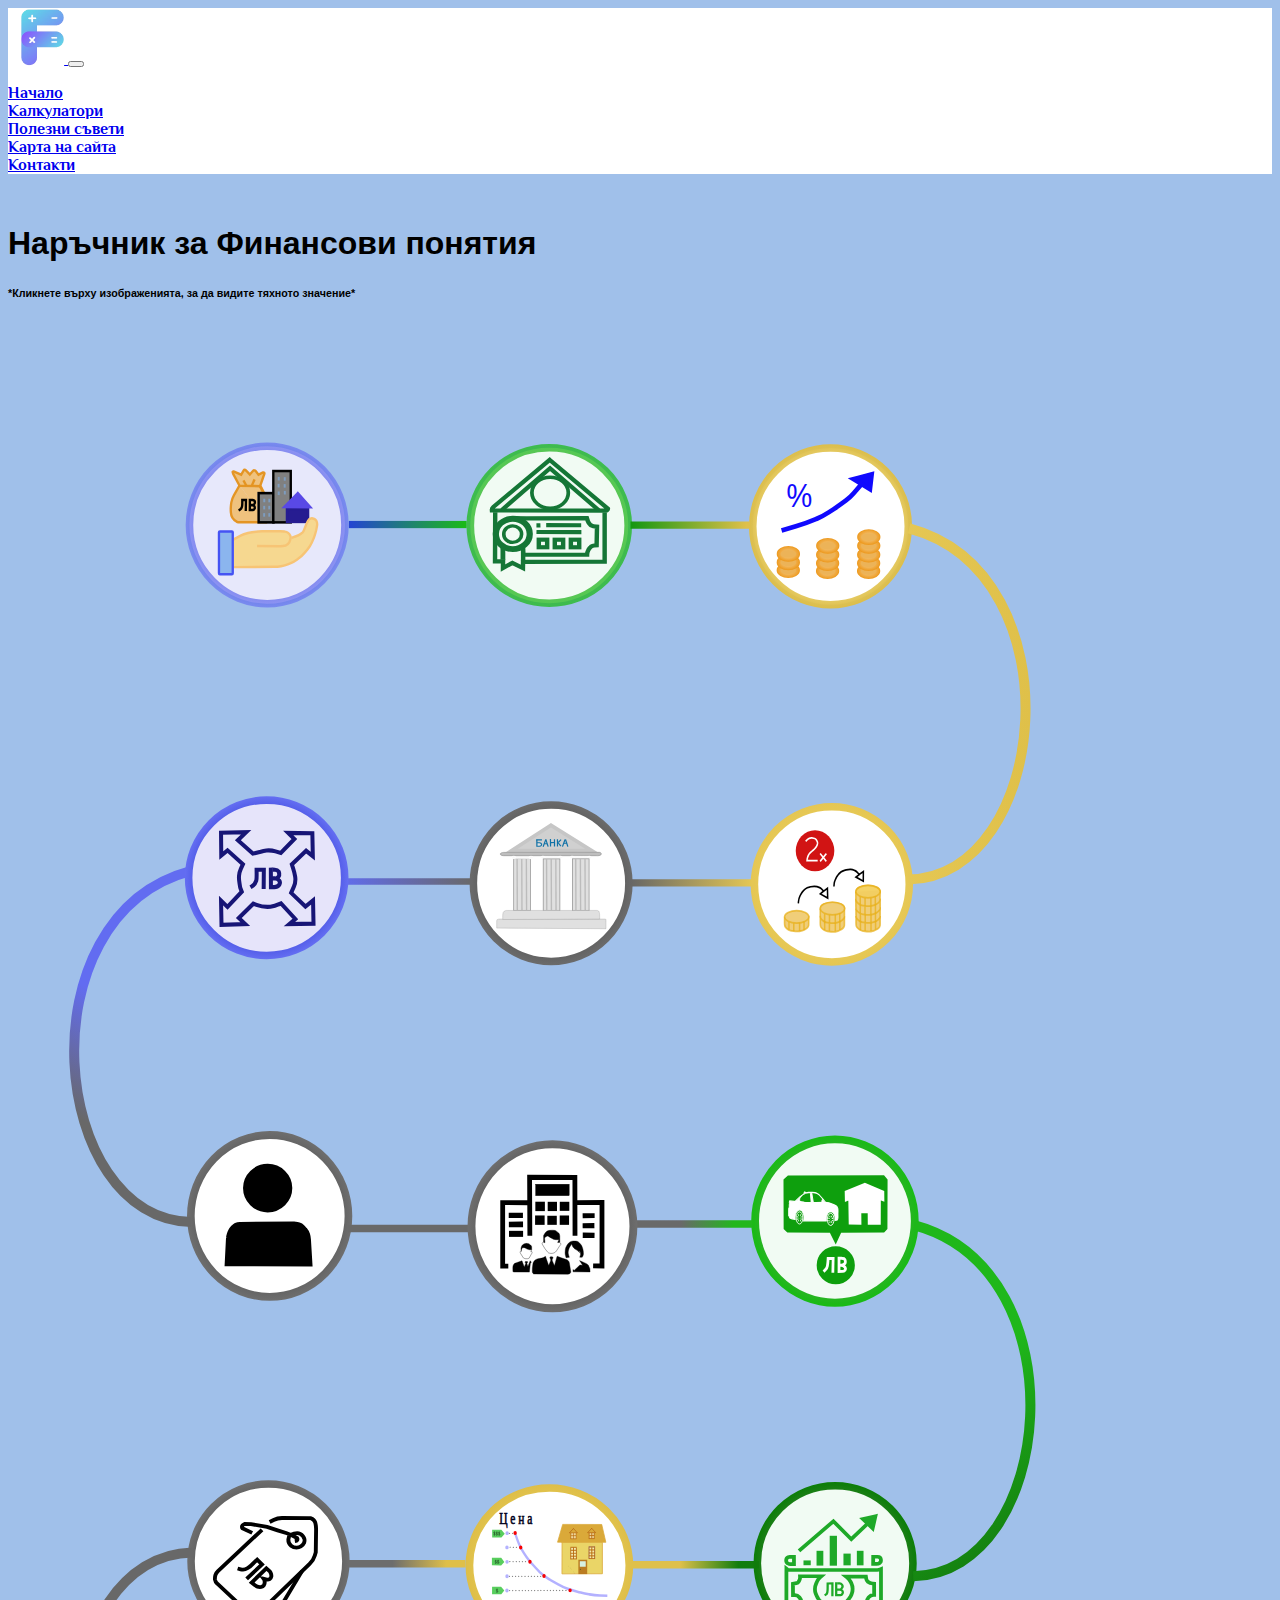
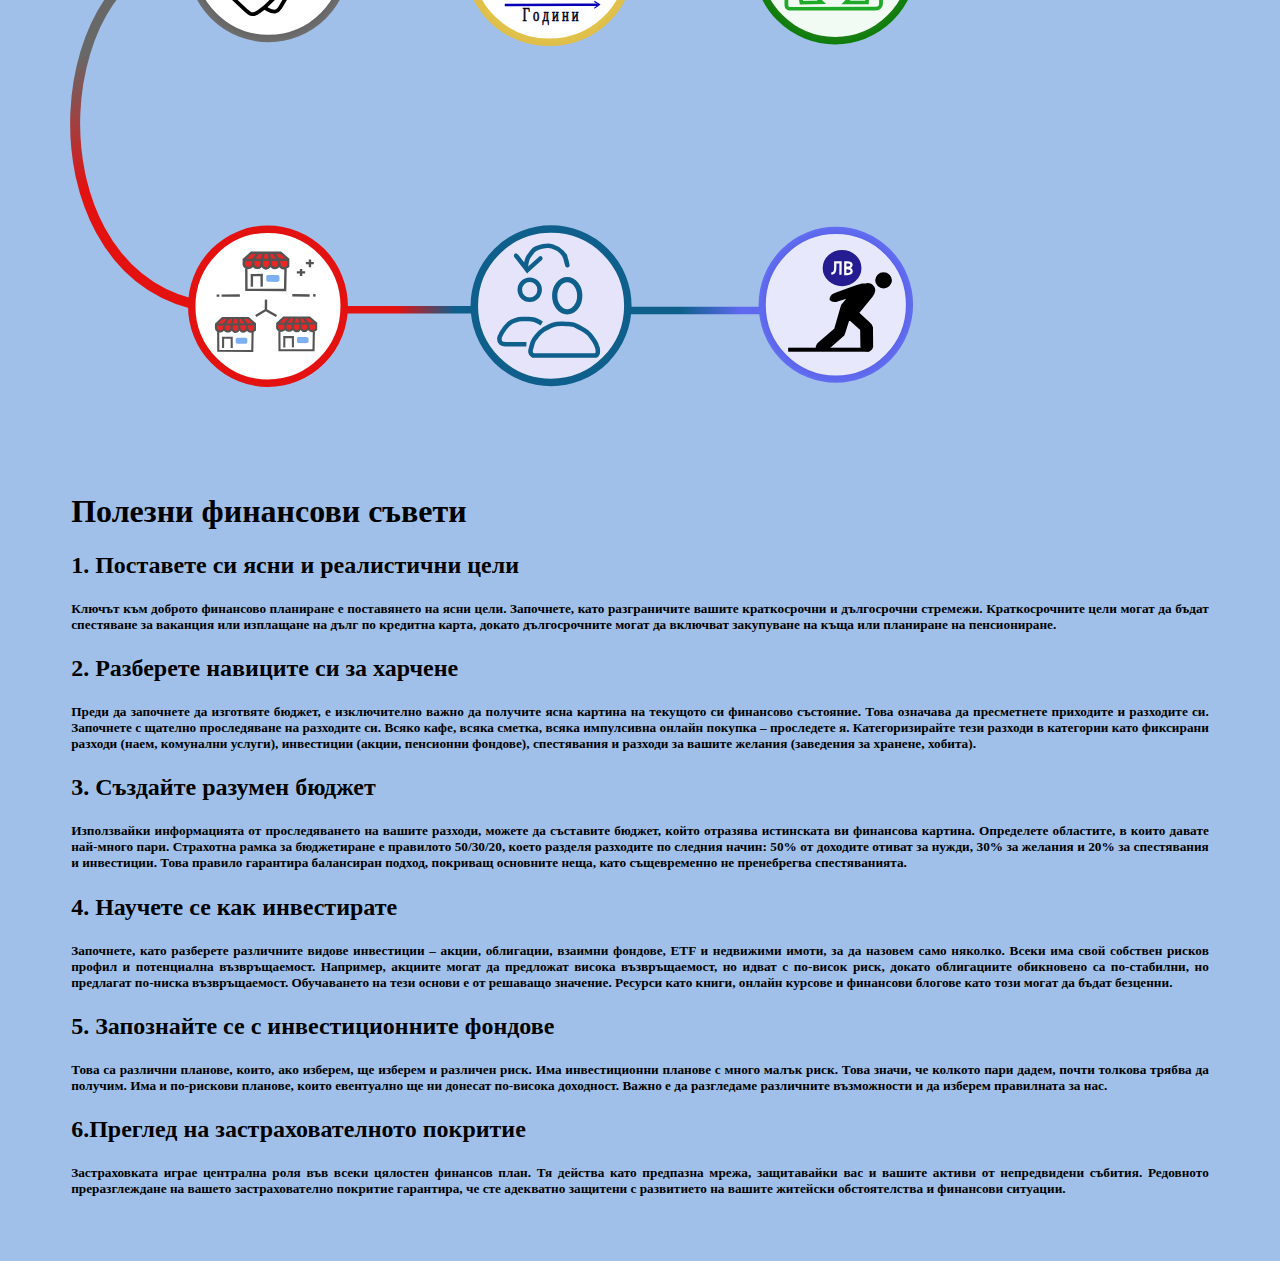
==== docs/advices.html @ a513aea1 "Major update" ====
<!doctype html>
<html lang="en">

<head>
  <meta charset="utf-8">
  <meta name="viewport" content="width=device-width, initial-scale=1">
  <link rel="stylesheet" href="../css/advices-style.css">
  <link rel="stylesheet" href="../css/style.css">
  <link rel="icon" href="../resources/icon.ico">
  <title>Полезни съвети</title>
  <link href="https://cdn.jsdelivr.net/npm/bootstrap@5.3.2/dist/css/bootstrap.min.css" rel="stylesheet"
    integrity="sha384-T3c6CoIi6uLrA9TneNEoa7RxnatzjcDSCmG1MXxSR1GAsXEV/Dwwykc2MPK8M2HN" crossorigin="anonymous">
  <script src="../javascript/loadPage.js"></script>
</head>


<body>
  <div id="navbar"></div>
  <div id="roadmap" class="d-flex justify-content-center">
    <h1>Наръчник за Финансови понятия</h1>
    <h6>*Кликнете върху изображенията, за да видите тяхното значение*</h6>
    <div id="map" style="display: flex;"></div>
  </div>
  <div id="finance-advices" class="d-flex flex-column mb-3">
    <div class="p-3">
      <h1>Полезни финансови съвети</h1>
      <h2>1. Поставете си ясни и реалистични цели</h2>
      <h5>Ключът към доброто финансово планиране е поставянето на ясни цели. Започнете, като разграничите вашите
        краткосрочни и дългосрочни стремежи. Краткосрочните цели могат да бъдат спестяване за ваканция или изплащане на
        дълг по кредитна карта, докато дългосрочните могат да включват закупуване на къща или планиране на пенсиониране.
      </h5>
    </div>
    <div class="p-3">
      <h2>2. Разберете навиците си за харчене</h2>
      <h5>Преди да започнете да изготвяте бюджет, е изключително важно да получите ясна картина на текущото си финансово
        състояние. Това означава да пресметнете приходите и разходите си. Започнете с щателно проследяване на разходите
        си. Всяко кафе, всяка сметка, всяка импулсивна онлайн покупка – проследете я. Категоризирайте тези разходи в
        категории като фиксирани разходи (наем, комунални услуги), инвестиции (акции, пенсионни фондове), спестявания и
        разходи за вашите желания (заведения за хранене, хобита).</h5>
    </div>
    <div class="p-3">
      <h2>3. Създайте разумен бюджет</h2>
      <h5>Използвайки информацията от проследяването на вашите разходи, можете да съставите бюджет, който отразява
        истинската ви финансова картина. Определете областите, в които давате най-много пари. Страхотна рамка за
        бюджетиране е правилото 50/30/20, което разделя разходите по следния начин: 50% от доходите отиват за нужди, 30%
        за желания и 20% за спестявания и инвестиции. Това правило гарантира балансиран подход, покриващ основните неща,
        като същевременно не пренебрегва спестяванията.</h5>
    </div>

    <div class="p-3">
      <h2>4. Научете се как инвестирате</h2>
      <h5>Започнете, като разберете различните видове инвестиции – акции, облигации, взаимни фондове, ETF и недвижими
        имоти, за да назовем само няколко. Всеки има свой собствен рисков профил и потенциална възвръщаемост. Например,
        акциите могат да предложат висока възвръщаемост, но идват с по-висок риск, докато облигациите обикновено са
        по-стабилни, но предлагат по-ниска възвръщаемост. Обучаването на тези основи е от решаващо значение. Ресурси
        като книги, онлайн курсове и финансови блогове като този могат да бъдат безценни.</h5>
    </div>
    <div class="p-3">
      <h2>5. Запознайте се с инвестиционните фондове </h2>
      <h5>Това са различни планове, които, ако изберем, ще изберем и различен риск. Има инвестиционни планове с много
        малък риск. Това значи, че колкото пари дадем, почти толкова трябва да получим. Има и по-рискови планове, които
        евентуално ще ни донесат по-висока доходност. Важно е да разгледаме различните възможности и да изберем
        правилната за нас.</h5>
    </div>
    <div class="p-3">
      <h2>6.Преглед на застрахователното покритие</h2>
      <h5>Застраховката играе централна роля във всеки цялостен финансов план. Тя действа като предпазна мрежа,
        защитавайки вас и вашите активи от непредвидени събития. Редовното преразглеждане на вашето застрахователно
        покритие гарантира, че сте адекватно защитени с развитието на вашите житейски обстоятелства и финансови
        ситуации.</h5>
    </div>

  </div>

  <script type="module">
        let definitions = (await load("resources/definitions.txt")).split('\n')
    let ids = ["asset", "bond", "simple-interest", "compound-interest", "bank", "broadcasting",
      "individual", "corporation", "collateral", "dividend", "depreciation", "cost-price", "franchise", "cession", "liability"]
    let isForMobile = false;
    loadPage('navbar', 'navbar')

    async function updateMapContent() {
      if (window.innerWidth <= 767) {
        await loadResource("roadmap-mobile.svg", "map");
        isForMobile = true;
      } else {
        await loadResource("roadmap.svg", "map");
        isForMobile = false;
      }
      addDefinitionOnClick()
    }
    await updateMapContent()

    window.addEventListener('resize', updateMapContent);


    function addDefinitionOnClick() {

      for (const id of ids) {
        document.getElementById(id).onclick = () => { loadDefinition(definitions[ids.indexOf(id)], id) };
      }
      function loadDefinition(message, id) {
        const existingDiv = document.getElementById("definition");

        if (existingDiv) {
          existingDiv.remove();
          loadDefinition(message, id)
        } else {
          const rect = document.getElementById(id).getBoundingClientRect();
          const x = rect.left + window.scrollX;
          const y = rect.top + window.scrollY;
          const newDiv = document.createElement("div");
          document.body.appendChild(newDiv);
          newDiv.style.top = `${y - 100}px`;
          newDiv.textContent = message;
          newDiv.id = "definition";
          newDiv.style.display = "block";
          if (isForMobile && x - 160 < 0) {
            newDiv.style.left = `${Math.abs(x - 160)}px`;
          } else if (isForMobile) {
            newDiv.style.left = `${window.innerWidth - newDiv.offsetWidth - 80}px`
          } else {
            newDiv.style.left = `${x - 160}px`;
          }

          document.addEventListener("click", handleOutsideClick);
        }
      }
      function handleOutsideClick(event) {
        const definitionDiv = document.getElementById("definition");
        if (definitionDiv && !definitionDiv.contains(event.target) && !isInsideAnyCircle(event.clientX, event.clientY)) {
          definitionDiv.remove();
          document.removeEventListener("click", handleOutsideClick);
        }
      }


      function isInsideAnyCircle(x, y) {
        for (let id of ids) {
          const rect = document.getElementById(id).getBoundingClientRect();

          if (x >= rect.left && x <= rect.right && y >= rect.top && y <= rect.bottom) {
            return true;
          }
        }
        return false;
      }
    }
  </script>

  <script src="https://cdn.jsdelivr.net/npm/bootstrap@5.3.2/dist/js/bootstrap.bundle.min.js"
    integrity="sha384-C6RzsynM9kWDrMNeT87bh95OGNyZPhcTNXj1NW7RuBCsyN/o0jlpcV8Qyq46cDfL"
    crossorigin="anonymous"></script>
</body>

</html>
---- css/advices-style.css ----
#advices-item {
  text-decoration: underline;
}

body {
  background-color: rgb(160, 192, 234) !important;
}

#finance-advices {
  color: rgb(0, 0, 0);
  margin: 5%;
  text-align: justify;
}

#roadmap {
  margin-top: 4%;
  flex-direction: column;
  align-items: center;
  font-family: 'Segoe UI', Tahoma, Geneva, Verdana, sans-serif;
}
#definition {
  position: absolute;
  background-color: rgb(255, 255, 255);
  width: 40%;
  border-radius: 10px;
  padding: 5px;
  text-align: center;
  border: solid rgb(60, 60, 218) 5px;
  max-height: 15%;
  overflow: auto;
}

@media only screen and (min-width: 1px) and (max-width: 767px) {

  #map {
    width: 70%;
  }
}

@media only screen and (min-width: 768px) {
  #map {
    width: 90%;
    
  }
}
---- css/style.css ----
@import url('https://fonts.googleapis.com/css2?family=Philosopher&display=swap');


@keyframes gradient-animation {
  0% {
    background-position: 0% 50%;
  }

  50% {
    background-position: 100% 50%;
  }

  100% {
    background-position: 0% 50%;
  }
}

#navbar {

  font-weight: 600;
  background-color: rgb(255, 255, 255);
  font-family: 'Philosopher';

}

.nav{
  -bs-nav-link-padding-x: 0;
    --bs-nav-link-padding-y: 0.5rem;
    display: flex;
    flex-direction: column;
    padding-left: 0;
    list-style: none;
}
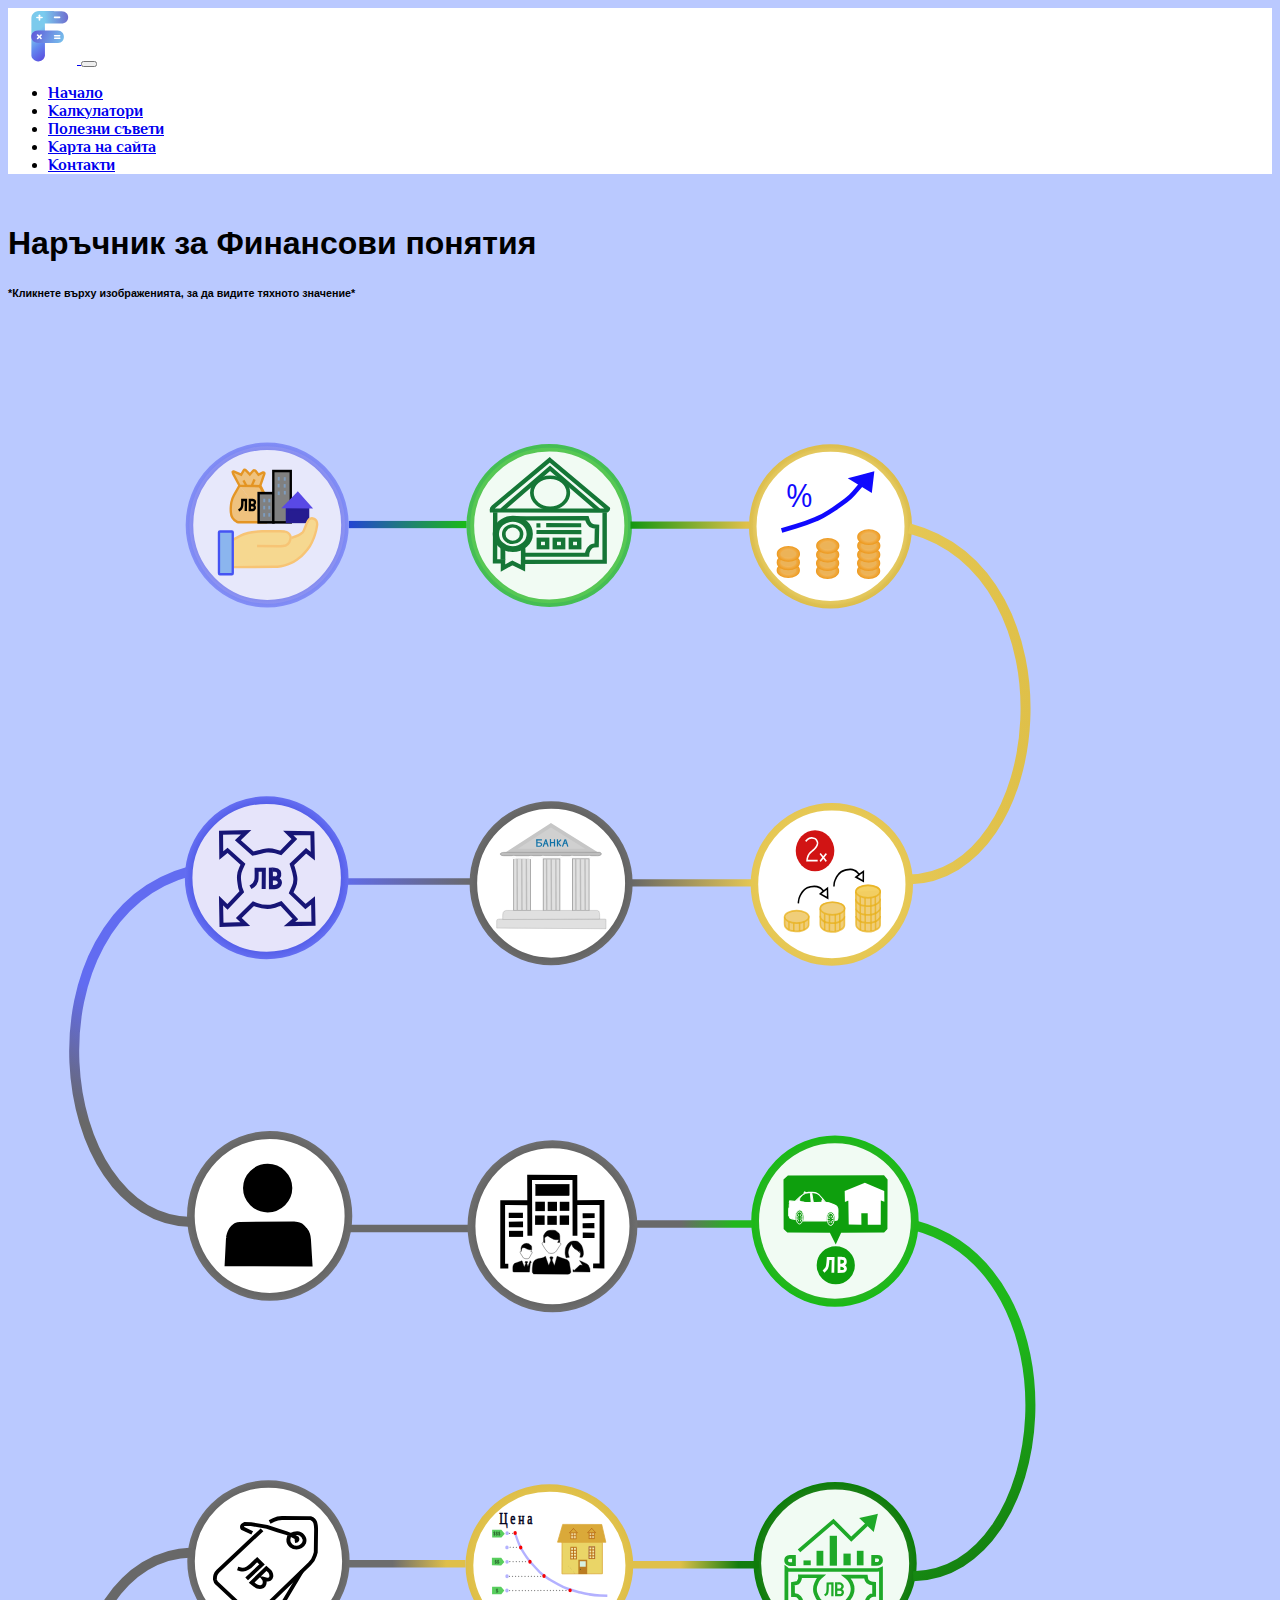
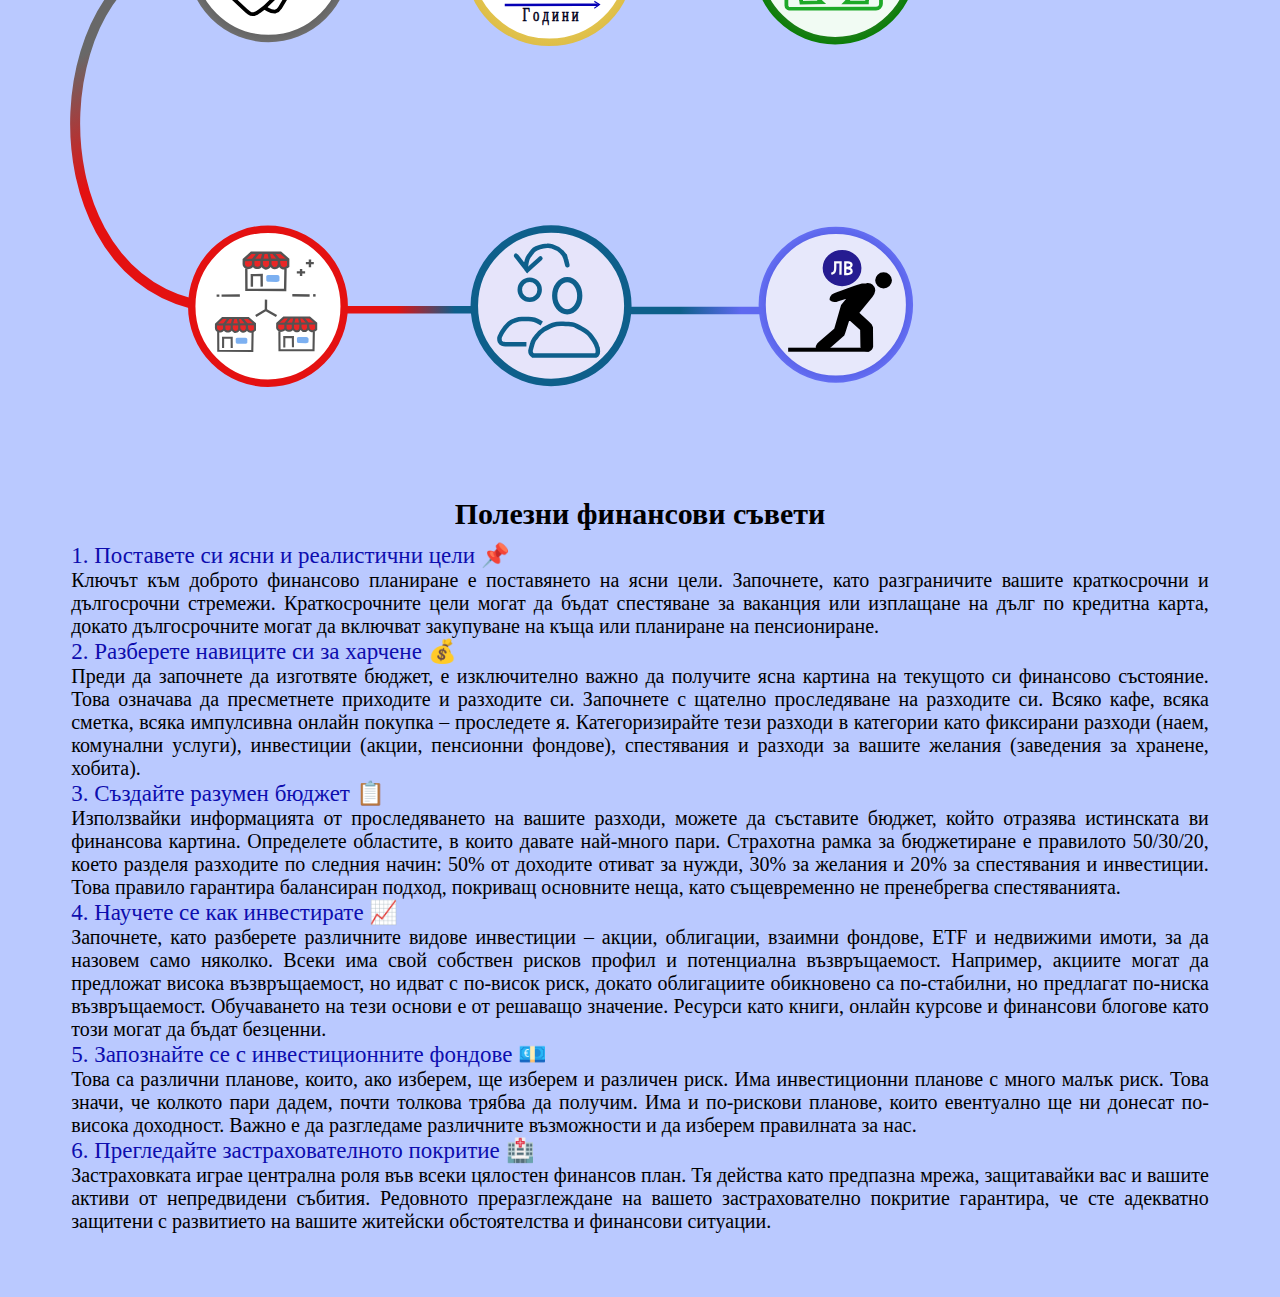
==== commit 57274a85: "Upload new version" ====
--- a/docs/advices.html
+++ b/docs/advices.html
@@ -1,5 +1,5 @@
 <!doctype html>
-<html lang="en">
+<html lang="bg">
 
 <head>
   <meta charset="utf-8">
@@ -10,7 +10,7 @@
   <title>Полезни съвети</title>
   <link href="https://cdn.jsdelivr.net/npm/bootstrap@5.3.2/dist/css/bootstrap.min.css" rel="stylesheet"
     integrity="sha384-T3c6CoIi6uLrA9TneNEoa7RxnatzjcDSCmG1MXxSR1GAsXEV/Dwwykc2MPK8M2HN" crossorigin="anonymous">
-  <script src="../javascript/loadPage.js"></script>
+  <script src="../javascript/load.js"></script>
 </head>
 
 
@@ -19,61 +19,62 @@
   <div id="roadmap" class="d-flex justify-content-center">
     <h1>Наръчник за Финансови понятия</h1>
     <h6>*Кликнете върху изображенията, за да видите тяхното значение*</h6>
-    <div id="map" style="display: flex;"></div>
+    <div id="map"></div>
   </div>
   <div id="finance-advices" class="d-flex flex-column mb-3">
     <div class="p-3">
-      <h1>Полезни финансови съвети</h1>
-      <h2>1. Поставете си ясни и реалистични цели</h2>
-      <h5>Ключът към доброто финансово планиране е поставянето на ясни цели. Започнете, като разграничите вашите
+      <div class="title">Полезни финансови съвети</div>
+      <div class="subtitle">1. Поставете си ясни и реалистични цели 📌</div>
+      <div  class="meaning">Ключът към доброто финансово планиране е поставянето на ясни цели. Започнете, като разграничите вашите
         краткосрочни и дългосрочни стремежи. Краткосрочните цели могат да бъдат спестяване за ваканция или изплащане на
         дълг по кредитна карта, докато дългосрочните могат да включват закупуване на къща или планиране на пенсиониране.
-      </h5>
+      </div>
     </div>
     <div class="p-3">
-      <h2>2. Разберете навиците си за харчене</h2>
-      <h5>Преди да започнете да изготвяте бюджет, е изключително важно да получите ясна картина на текущото си финансово
+      <div class="subtitle">2. Разберете навиците си за харчене 💰</div>
+      <div class="meaning">Преди да започнете да изготвяте бюджет, е изключително важно да получите ясна картина на текущото си
+        финансово
         състояние. Това означава да пресметнете приходите и разходите си. Започнете с щателно проследяване на разходите
         си. Всяко кафе, всяка сметка, всяка импулсивна онлайн покупка – проследете я. Категоризирайте тези разходи в
         категории като фиксирани разходи (наем, комунални услуги), инвестиции (акции, пенсионни фондове), спестявания и
-        разходи за вашите желания (заведения за хранене, хобита).</h5>
+        разходи за вашите желания (заведения за хранене, хобита).</div>
     </div>
     <div class="p-3">
-      <h2>3. Създайте разумен бюджет</h2>
-      <h5>Използвайки информацията от проследяването на вашите разходи, можете да съставите бюджет, който отразява
+      <div class="subtitle">3. Създайте разумен бюджет 📋</div>
+      <div  class="meaning">Използвайки информацията от проследяването на вашите разходи, можете да съставите бюджет, който отразява
         истинската ви финансова картина. Определете областите, в които давате най-много пари. Страхотна рамка за
         бюджетиране е правилото 50/30/20, което разделя разходите по следния начин: 50% от доходите отиват за нужди, 30%
         за желания и 20% за спестявания и инвестиции. Това правило гарантира балансиран подход, покриващ основните неща,
-        като същевременно не пренебрегва спестяванията.</h5>
+        като същевременно не пренебрегва спестяванията.</div>
     </div>
 
     <div class="p-3">
-      <h2>4. Научете се как инвестирате</h2>
-      <h5>Започнете, като разберете различните видове инвестиции – акции, облигации, взаимни фондове, ETF и недвижими
+      <div class="subtitle">4. Научете се как инвестирате 📈</div>
+      <div  class="meaning">Започнете, като разберете различните видове инвестиции – акции, облигации, взаимни фондове, ETF и недвижими
         имоти, за да назовем само няколко. Всеки има свой собствен рисков профил и потенциална възвръщаемост. Например,
         акциите могат да предложат висока възвръщаемост, но идват с по-висок риск, докато облигациите обикновено са
         по-стабилни, но предлагат по-ниска възвръщаемост. Обучаването на тези основи е от решаващо значение. Ресурси
-        като книги, онлайн курсове и финансови блогове като този могат да бъдат безценни.</h5>
+        като книги, онлайн курсове и финансови блогове като този могат да бъдат безценни.</div>
     </div>
     <div class="p-3">
-      <h2>5. Запознайте се с инвестиционните фондове </h2>
-      <h5>Това са различни планове, които, ако изберем, ще изберем и различен риск. Има инвестиционни планове с много
+      <div class="subtitle">5. Запознайте се с инвестиционните фондове 💶</div>
+      <div  class="meaning">Това са различни планове, които, ако изберем, ще изберем и различен риск. Има инвестиционни планове с много
         малък риск. Това значи, че колкото пари дадем, почти толкова трябва да получим. Има и по-рискови планове, които
         евентуално ще ни донесат по-висока доходност. Важно е да разгледаме различните възможности и да изберем
-        правилната за нас.</h5>
+        правилната за нас.</div>
     </div>
     <div class="p-3">
-      <h2>6.Преглед на застрахователното покритие</h2>
-      <h5>Застраховката играе централна роля във всеки цялостен финансов план. Тя действа като предпазна мрежа,
+      <div class="subtitle">6. Прегледайте застрахователното покритие 🏥</div>
+      <div class="meaning">Застраховката играе централна роля във всеки цялостен финансов план. Тя действа като предпазна мрежа,
         защитавайки вас и вашите активи от непредвидени събития. Редовното преразглеждане на вашето застрахователно
         покритие гарантира, че сте адекватно защитени с развитието на вашите житейски обстоятелства и финансови
-        ситуации.</h5>
+        ситуации.</div>
     </div>
 
   </div>
 
   <script type="module">
-        let definitions = (await load("resources/definitions.txt")).split('\n')
+    let definitions = (await load("resources/definitions.txt")).split('\n')
     let ids = ["asset", "bond", "simple-interest", "compound-interest", "bank", "broadcasting",
       "individual", "corporation", "collateral", "dividend", "depreciation", "cost-price", "franchise", "cession", "liability"]
     let isForMobile = false;
--- a/css/advices-style.css
+++ b/css/advices-style.css
@@ -3,13 +3,11 @@
 }
 
 body {
-  background-color: rgb(160, 192, 234) !important;
+  background-color: rgb(186, 201, 255)  !important;
 }
-
 #finance-advices {
   color: rgb(0, 0, 0);
   margin: 5%;
-  text-align: justify;
 }
 
 #roadmap {
@@ -25,16 +23,38 @@
   border-radius: 10px;
   padding: 5px;
   text-align: center;
-  border: solid rgb(60, 60, 218) 5px;
+  border: solid rgb(38, 38, 182) 5px;
   max-height: 15%;
   overflow: auto;
 }
 
 @media only screen and (min-width: 1px) and (max-width: 767px) {
-
   #map {
     width: 70%;
   }
+  #definition{
+    font-size: 10px;
+  }
+  .meaning{
+    font-size: 15px;
+    color: black;
+    text-align: justify;
+  }
+  .title{
+    text-align: center;
+    font-size: 25px;
+    font-weight: 500;
+  }
+  .subtitle{
+    text-align: center;
+    font-size: 20px;
+    color: rgb(13, 13, 174);
+    font-weight: 400;
+  }
+  h1, h6{
+    text-align: center;
+  }
+  
 }
 
 @media only screen and (min-width: 768px) {
@@ -42,4 +62,21 @@
     width: 90%;
     
   }
+  .meaning{
+    font-size: 20px;
+    color: black;
+    text-align: justify;
+  }
+  .title{
+    text-align: center;
+    font-size: 30px;
+    font-weight: 600;
+    margin-bottom: 1%;
+  }
+  .subtitle{
+    font-size: 23px;
+    color: rgb(13, 13, 174);
+    font-weight: 500;
+  }
+  
 }--- a/css/style.css
+++ b/css/style.css
@@ -1,33 +1,7 @@
 @import url('https://fonts.googleapis.com/css2?family=Philosopher&display=swap');
 
-
-@keyframes gradient-animation {
-  0% {
-    background-position: 0% 50%;
-  }
-
-  50% {
-    background-position: 100% 50%;
-  }
-
-  100% {
-    background-position: 0% 50%;
-  }
-}
-
 #navbar {
-
   font-weight: 600;
   background-color: rgb(255, 255, 255);
   font-family: 'Philosopher';
-
-}
-
-.nav{
-  -bs-nav-link-padding-x: 0;
-    --bs-nav-link-padding-y: 0.5rem;
-    display: flex;
-    flex-direction: column;
-    padding-left: 0;
-    list-style: none;
 }